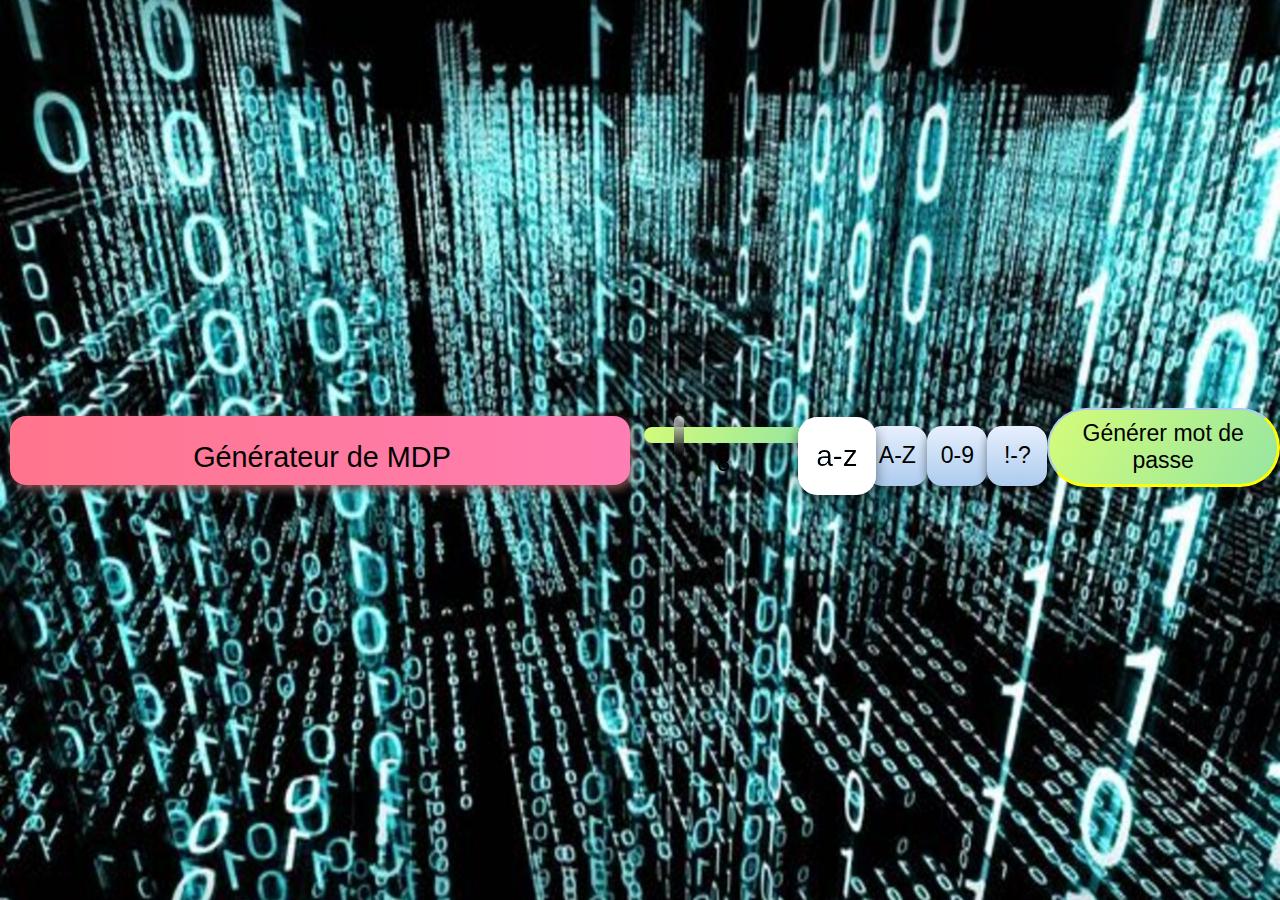
==== index.html @ ec8afa46 "ajout du code" ====
<!DOCTYPE html>
<html lang="en">
  <head>
    <meta charset="UTF-8" />
    <meta http-equiv="X-UA-Compatible" content="IE=edge" />
    <meta name="viewport" content="width=device-width, initial-scale=1.0" />
    <title>Document</title>
    <link rel="stylesheet" href="style.css" />
  </head>
  <body>

    <div class="app">
      <input
        type="text"
        id="password-output"
        value="Générateur de MDP"
        readonly
      >
    </div>

    <div class="range-container">
      <input
        type="range"
        id="password-length"
        min="4"
        max="24"
        value="8"
        oninput="document.getElementById('display-password-length').value = this.value"
      />
      <input type="text" id="display-password-length" value="8" readonly >
    </div>

    <div class="checkbox-container">
        <input type="checkbox" id="lowercase" checked>
        <label for="lowercase">a-z</label>

        <input type="checkbox" id="uppercase">
        <label for="uppercase">A-Z</label>

        <input type="checkbox" id="numbers">
        <label for="numbers">0-9</label>

        <input type="checkbox" id="symbols">
        <label for="symbols">!-?</label>
    </div>

    <button id="generateButton">Générer mot de passe</button>

    <script src="index.js"></script>
  </body>
</html>
---- style.css ----
* {
    text-align: center;
    font-family: "Segoe UI", Tahoma, Geneva, Verdana, sans-serif;
    font-size: 1.2rem;
    outline: none;
  }
  body {
    display: flex;
    justify-content: center;
    align-items: center;
    min-height: 100vh;
    margin: 0;
    background: url(images/background\ \(2\).jpg) center/cover;
  }
  .app {
    background-image: linear-gradient(to right, #ff758c 0%, #ff7eb3 100%);
    margin: 0 10px;
    padding: 24px 10px 10px;
    border-radius: 16px;
    width: 90%;
    max-width: 600px;
    box-shadow: 3px 4px 10px 0px #a76666c2;
    
  }
  #password-output {
    background: transparent;
    border: none;
    font-size: 1.5rem;
    width: 100%;
  }
  .range-container {
    margin: 20px 0;
    ;
  }
  input[type="range"] {
    -webkit-appearance: none;
    appearance: none;
    width: 160px;
    background-image: linear-gradient(120deg, #d4fc79 0%, #96e6a1 100%);
    border-radius: 50px;
  }
  input[type="range"]::-webkit-slider-runnable-track {
    -webkit-appearance: none;
    appearance: none;
    height: 16px;
    box-shadow: 0 10px 10px rgba(0, 0, 0, 0.25);
  }
  input[type="range"]::-webkit-slider-thumb {
    -webkit-appearance: none;
    appearance: none;
    width: 10px;
    height: 40px;
    background: linear-gradient(
      to bottom,
      rgba(255, 255, 255, 0.65) 0%,
      rgba(0, 0, 0, 0.95) 100%
    );
    background-blend-mode: multiply, multiply;
    cursor: pointer;
    border-radius: 18px;
    transform: translateY(-11px);
    transition: 0.15s ease;
    cursor: grab;
  }
  input[type="range"]::-webkit-slider-thumb:active {
    cursor: grabbing;
    transform: scale(1.2) translateY(-9px);
  }
  #display-password-length {
    width: 30px;
    background: transparent;
    border: none;
  }
  .checkbox-container {
    margin: 36px 0 25px;
    display: flex;
    justify-content: space-around;
    align-items: center;
  }
  input[type="checkbox"] {
    display: none;
  }
  input[type="checkbox"]:checked + label {
    transform: scale(1.3);
    filter: brightness(150%);
  }
  label {
    user-select: none;
    background-image: linear-gradient(to top, #accbee 0%, #e7f0fd 100%);
    height: 60px;
    width: 60px;
    display: grid;
    justify-items: center;
    align-items: center;
    border-radius: 15px;
    box-shadow: 0 4px 10px rgba(0, 0, 0, 0.486);
    transition: 0.2s ease;
    cursor: pointer;
  }
  button {
    margin: 14px 0 20px;
    background-image: linear-gradient(120deg, #d4fc79 0%, #96e6a1 100%);
    padding: 10px 20px;
    border-radius: 150px;
    border: 2px solid #accbee;
    border-bottom: 3px solid yellow;
    border-right: 3px solid yellow;
    transition: 0.2s;
    cursor: pointer;
  }
  button:hover {
    border: 2px solid yellow;
    border-bottom: 3px solid #accbee;
    border-right: 3px solid #accbee;
    box-shadow: 0 5px 10px rgba(0, 0, 0, 0.32);
    transform: translateX(3px);
  }
  button:active {
    transform: scale(1.05);
  }
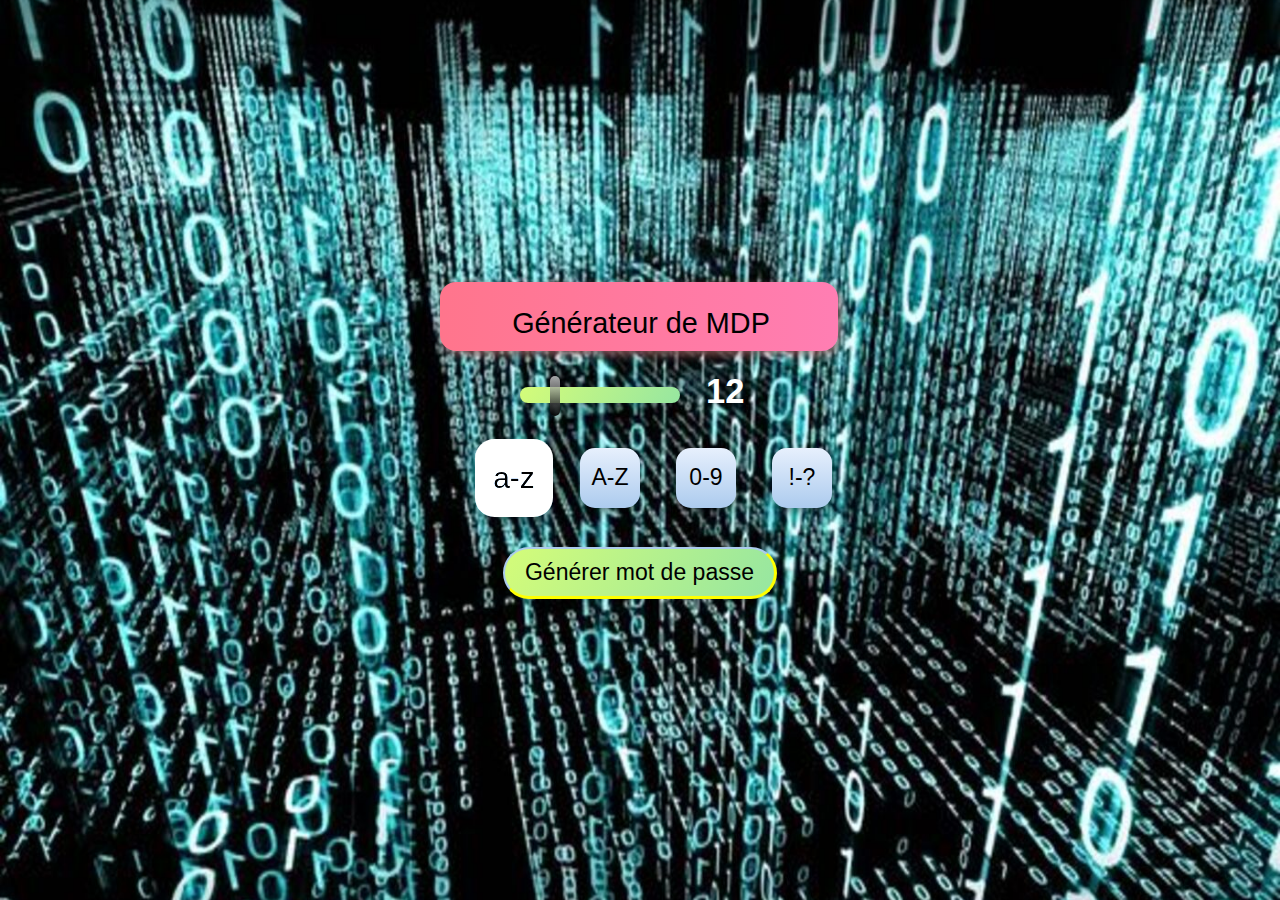
==== commit da070c6e: "modif projet" ====
--- a/index.html
+++ b/index.html
@@ -8,7 +8,9 @@
     <link rel="stylesheet" href="style.css" />
   </head>
   <body>
-
+    <div class="container ">
+      <div class="row">
+        <div class="col">
     <div class="app">
       <input
         type="text"
@@ -25,12 +27,12 @@
         min="4"
         max="24"
         value="8"
-        oninput="document.getElementById('display-password-length').value = this.value"
-      />
-      <input type="text" id="display-password-length" value="8" readonly >
+        oninput="document.getElementById('display-password-length').value = this.value">
+      <input type="text" class="number" id="display-password-length" value="12" readonly>
     </div>
 
     <div class="checkbox-container">
+      <div></div>
         <input type="checkbox" id="lowercase" checked>
         <label for="lowercase">a-z</label>
 
@@ -45,6 +47,9 @@
     </div>
 
     <button id="generateButton">Générer mot de passe</button>
+  </div>
+      </div>
+  </div>
 
     <script src="index.js"></script>
   </body>
--- a/style.css
+++ b/style.css
@@ -28,6 +28,13 @@
     font-size: 1.5rem;
     width: 100%;
   }
+
+.number {
+  font-size: 1.8rem;
+  font-weight: bold;
+  color: white;
+}
+
   .range-container {
     margin: 20px 0;
     ;
@@ -67,7 +74,7 @@
     transform: scale(1.2) translateY(-9px);
   }
   #display-password-length {
-    width: 30px;
+    width: 70px;
     background: transparent;
     border: none;
   }
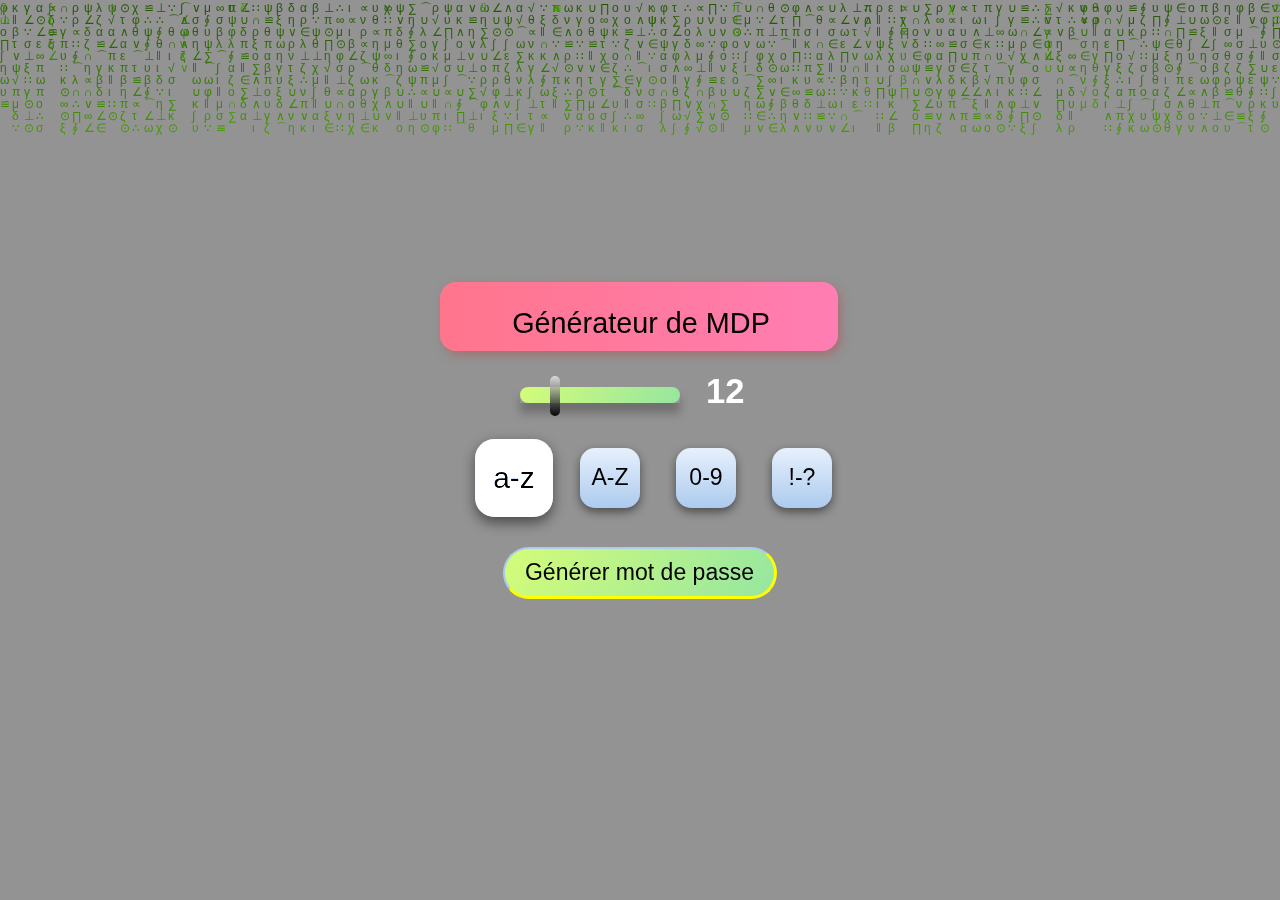
==== commit ba29662b: "modif du projet" ====
--- a/index.html
+++ b/index.html
@@ -8,6 +8,13 @@
     <link rel="stylesheet" href="style.css" />
   </head>
   <body>
+    <div class="div_bg">
+      <div class="logo"><h1></h1></div>
+      <canvas id="c">
+        
+      </canvas>
+    </div>
+
     <div class="container ">
       <div class="row">
         <div class="col">
--- a/style.css
+++ b/style.css
@@ -10,8 +10,38 @@
     align-items: center;
     min-height: 100vh;
     margin: 0;
-    background: url(images/background\ \(2\).jpg) center/cover;
+    /* background: url(images/background\ \(2\).jpg) center/cover; */
   }
+
+  .div_bg {
+    position: relative;
+    top: 0;
+    left: 0;
+    box-sizing: border-box;
+    
+  }
+  canvas {
+    position: fixed;
+    top: 0;
+    left: 0;
+    z-index: -1;	
+    
+  }
+  .logo {
+    width: 100%;
+    margin: 0, auto;
+    padding: 60px 0;
+    color: lightblue;
+    font-size: 5em;
+    text-align: center;
+  /* 	text-transform: uppercase; */
+    font-family: monospace;
+    background-color: transparent;
+    box-sizing: content-box;
+    z-index: 999999;
+    
+  }
+
   .app {
     background-image: linear-gradient(to right, #ff758c 0%, #ff7eb3 100%);
     margin: 0 10px;
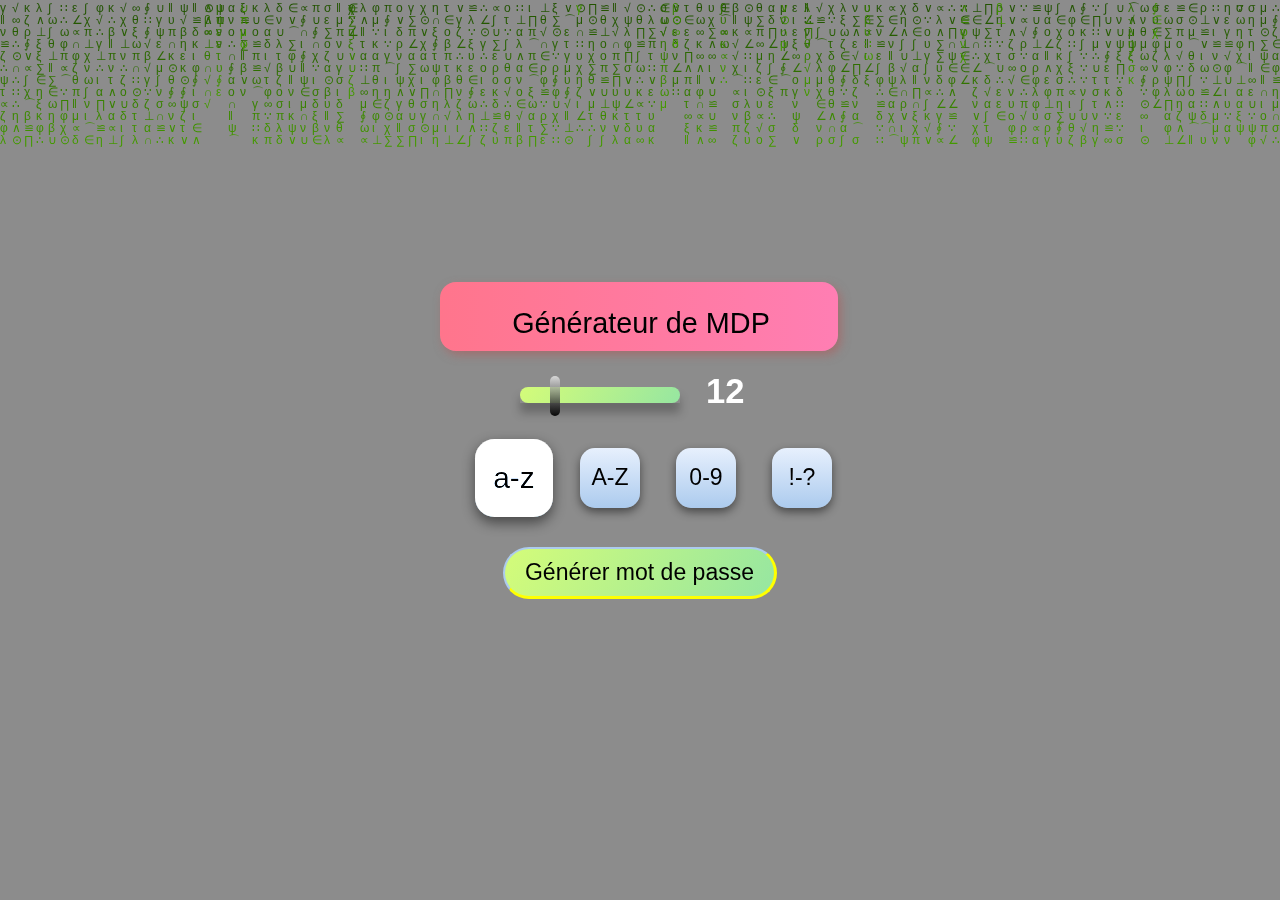
==== commit 50fd985c: "mdodif" ====
--- a/index.html
+++ b/index.html
@@ -4,7 +4,7 @@
     <meta charset="UTF-8" />
     <meta http-equiv="X-UA-Compatible" content="IE=edge" />
     <meta name="viewport" content="width=device-width, initial-scale=1.0" />
-    <title>Document</title>
+    <title>Générateur de MDP</title>
     <link rel="stylesheet" href="style.css" />
   </head>
   <body>
